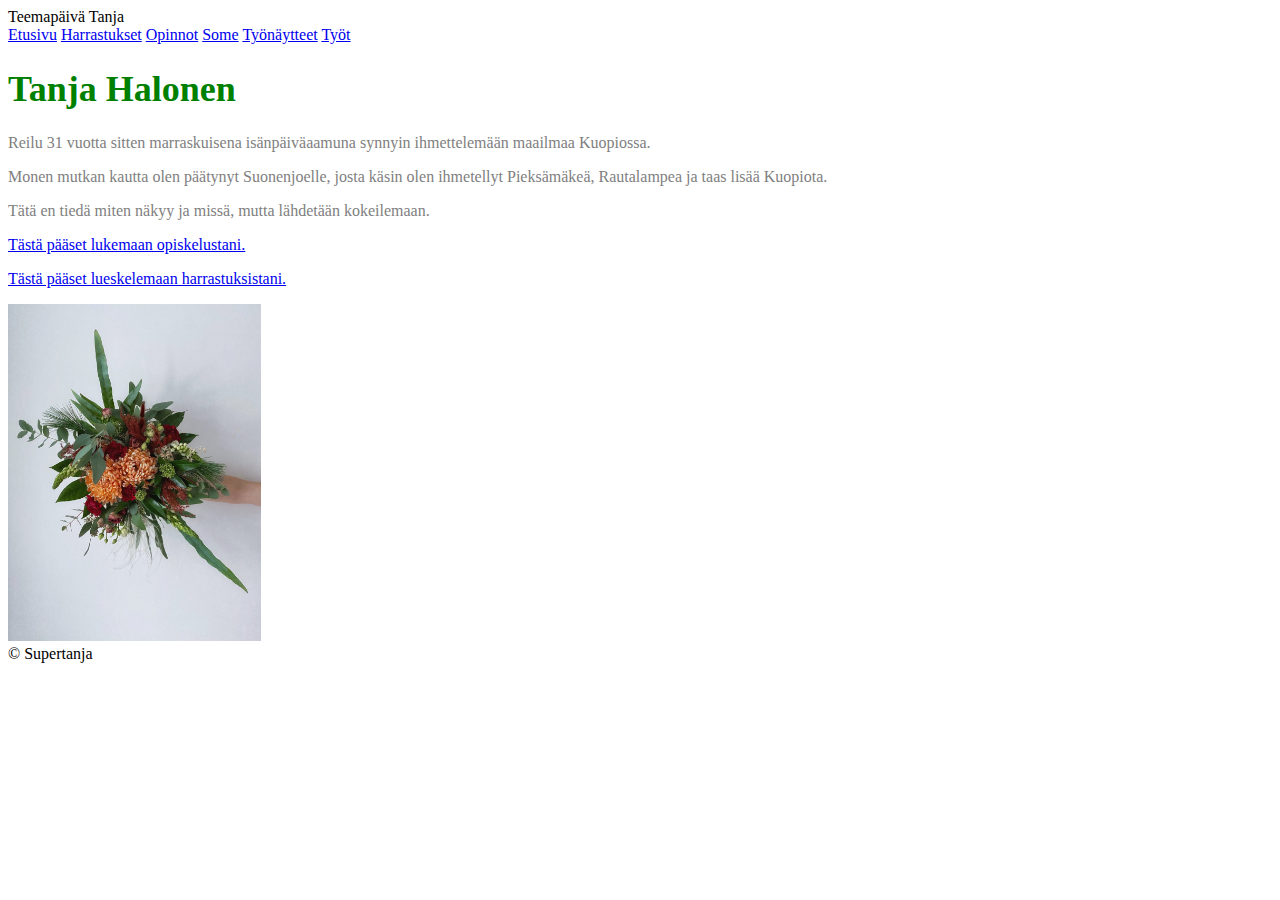
==== index.html @ 8bba98e3 "aloitus taas" ====
<!DOCTYPE html>
<html lang="fi">
<head>
    <meta charset="UTF-8">
    <meta http-equiv="X-UA-Compatible" content="IE=edge">
    <meta name="viewport" content="width=device-width, initial-scale=1.0">
    <title>Ihan itee</title>
    <link rel="stylesheet" href="tyylit.css">
</head>
<body>
    <header>
        <span>Teemapäivä Tanja</span>
    </header>
        <nav>
            <a href="https://pmk.esedu.fi/tanja.tepponen/public_html/">Etusivu</a>
            <a href="https://pmk.esedu.fi/tanja.tepponen/public_html/harrastukset.html">Harrastukset</a> 
            <a href="https://pmk.esedu.fi/tanja.tepponen/public_html/opinnot.html">Opinnot</a>
            <a href="https://pmk.esedu.fi/tanja.tepponen/public_html/some.html">Some</a>
            <a href="https://pmk.esedu.fi/tanja.tepponen/public_html/työnäytteet.html">Työnäytteet</a>
            <a href="https://pmk.esedu.fi/tanja.tepponen/public_html/työt.html">Työt</a>
        </nav>

 
        <h1>Tanja Halonen</h1>
        <p>Reilu 31 vuotta sitten marraskuisena isänpäiväaamuna synnyin ihmettelemään maailmaa Kuopiossa.</p>
        <p>Monen mutkan kautta olen päätynyt Suonenjoelle, josta käsin olen ihmetellyt Pieksämäkeä, Rautalampea ja taas lisää Kuopiota.</p>
        <p>Tätä en tiedä miten näkyy ja missä, mutta lähdetään kokeilemaan. </p>

    

    <p><a href="https://pmk.esedu.fi/tanja.tepponen/public_html/opinnot.html" target="_blank">Tästä pääset lukemaan opiskelustani.</a></p>
    <p><a href="https://pmk.esedu.fi/tanja.tepponen/public_html/harrastukset.html">Tästä pääset lueskelemaan harrastuksistani.</a></p>
    <img src="img/Kukkakimppu.jpg" alt="Kukkakimppu" style="width: 20%">

    <footer>
        &copy; Supertanja
    </footer>

</body>
</html>
---- tyylit.css ----
h1 { color: green; font-size: 36px;}
h2 { color: greenyellow; font-size: 28px;}
h3 { color: yellowgreen; font-size: 22px;}
p { color: grey; font-size: 16px;}
link, blockquote { color: rgb(226, 142, 142)}


[class~="olen"] {color: red;}

.olen { color: red; }

#olen { color: purple}
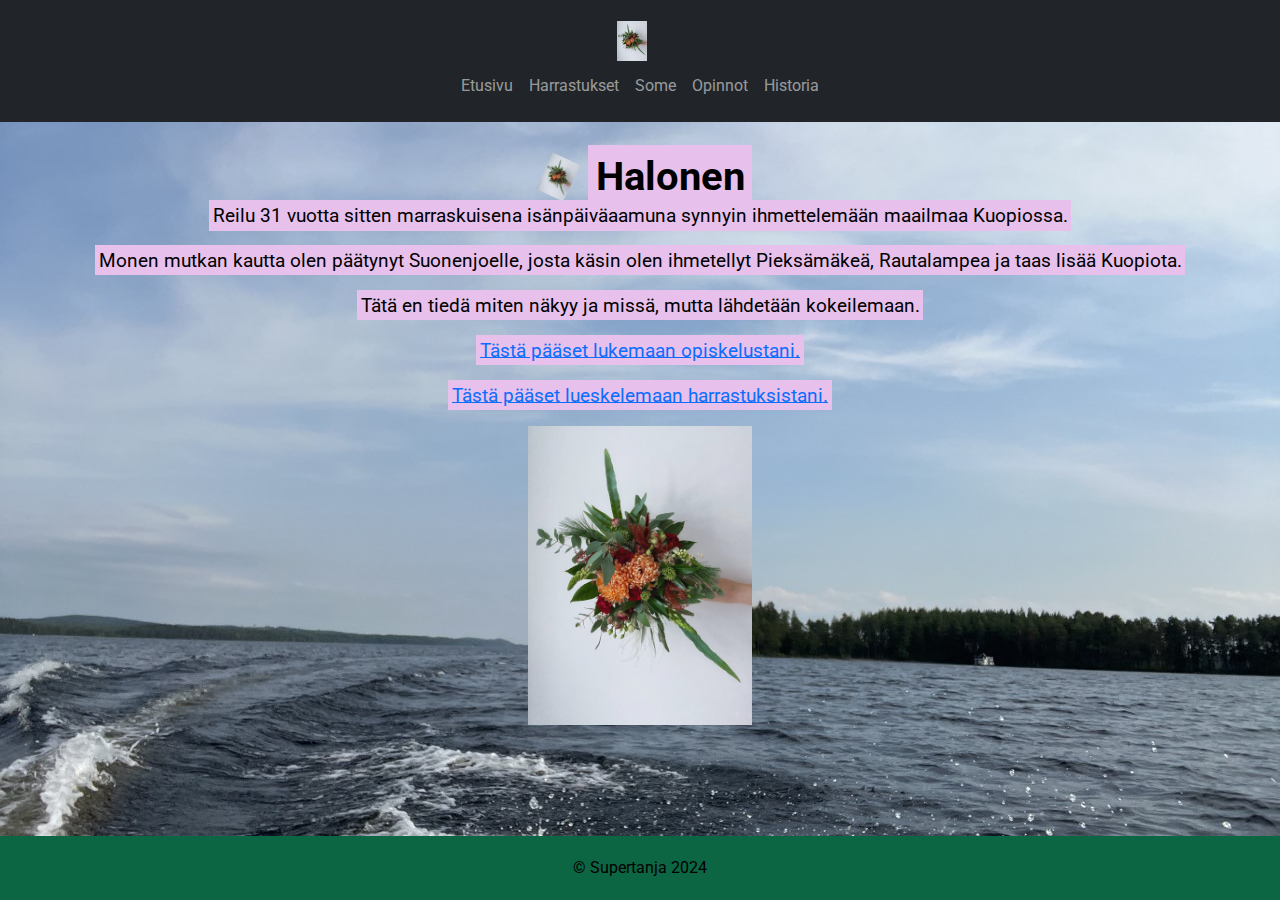
==== commit 5db80c45: "valamis" ====
--- a/index.html
+++ b/index.html
@@ -1,40 +1,72 @@
 <!DOCTYPE html>
-<html lang="fi">
+<html>
+    <html lang="fi">
 <head>
     <meta charset="UTF-8">
-    <meta http-equiv="X-UA-Compatible" content="IE=edge">
-    <meta name="viewport" content="width=device-width, initial-scale=1.0">
-    <title>Ihan itee</title>
-    <link rel="stylesheet" href="tyylit.css">
+
+    <title>Tanja Ha</title>
+    <link rel="stylesheet" href="./css/bootstrap.min.css">
+
+    <link href="https://fonts.googleapis.com/css2?family=Roboto" rel="stylesheet">
+    <link rel="stylesheet" href="./css/style.css">
+    <link rel="stylesheet" href="./css/mobiili.css">
+    <script src="./js/bootstrap.bundle.min.js"></script>
+
 </head>
-<body>
-    <header>
-        <span>Teemapäivä Tanja</span>
-    </header>
-        <nav>
-            <a href="https://pmk.esedu.fi/tanja.tepponen/public_html/">Etusivu</a>
-            <a href="https://pmk.esedu.fi/tanja.tepponen/public_html/harrastukset.html">Harrastukset</a> 
-            <a href="https://pmk.esedu.fi/tanja.tepponen/public_html/opinnot.html">Opinnot</a>
-            <a href="https://pmk.esedu.fi/tanja.tepponen/public_html/some.html">Some</a>
-            <a href="https://pmk.esedu.fi/tanja.tepponen/public_html/työnäytteet.html">Työnäytteet</a>
-            <a href="https://pmk.esedu.fi/tanja.tepponen/public_html/työt.html">Työt</a>
-        </nav>
+<body> 
+    <nav class="navbar navbar-expand-lg navbar-dark bg-dark container-fluid">
+        <div class="container py-2">
+            <span class="navbar-brand">
+                <img src="./css/img/Kukkakimppu.jpg" alt="kukkakimppu" height="40px">  
+            </span>
+    
+            <button class="navbar-toggler" type="button" data-bs-toggle="collapse" data-bs-target="#myNavbar" aria-controls="nav  barSupportedContent" aria-expanded="false" aria-label="Toggle navigation">
+                <span class="navbar-toggler-icon"></span>
+            </button>
+    
+            <div class="collapse navbar-collapse justify-content-end" id="myNavbar"> 
+                <ul class="navbar-nav">
+                    <li class="nav-item">
+                        <a href="./index.html" class="nav-link text-center">Etusivu</a>
+                    </li>
+                    <li class="nav-item">
+                        <a href="./harrastukset.html" class="nav-link text-center">Harrastukset</a>
+                    </li>
+                    <li class="nav-item">
+                        <a href="./some.html" class="nav-link text-center">Some</a>
+                    </li>
+                    <li class="nav-item">
+                        <a href="./opinnot.html" class="nav-link text-center">Opinnot</a>
+                    </li>
+                    <li class="nav-item">
+                        <a href="./Duunit.html" class="nav-link text-center">Historia</a>
+                    </li> 
+                </ul>
+            </div>
+        </div>
+    </nav>
 
- 
-        <h1>Tanja Halonen</h1>
-        <p>Reilu 31 vuotta sitten marraskuisena isänpäiväaamuna synnyin ihmettelemään maailmaa Kuopiossa.</p>
-        <p>Monen mutkan kautta olen päätynyt Suonenjoelle, josta käsin olen ihmetellyt Pieksämäkeä, Rautalampea ja taas lisää Kuopiota.</p>
-        <p>Tätä en tiedä miten näkyy ja missä, mutta lähdetään kokeilemaan. </p>
+    <section id="showcase"> 
+        <div class="container">
+            <div id="branding">
+                <h1><strong><span class="mark"><img src="./css/img/Kukkakimppu.jpg" alt="kukkakimppu">Halonen</span></strong></h1>
+            </div>
+                <p><span class="mark">Reilu 31 vuotta sitten marraskuisena isänpäiväaamuna synnyin ihmettelemään maailmaa Kuopiossa.</span></p>
+                <p><span class="mark">Monen mutkan kautta olen päätynyt Suonenjoelle, josta käsin olen ihmetellyt Pieksämäkeä, Rautalampea ja taas lisää Kuopiota.</span></p>
+                <p><span class="mark">Tätä en tiedä miten näkyy ja missä, mutta lähdetään kokeilemaan. </span></p>
 
     
 
-    <p><a href="https://pmk.esedu.fi/tanja.tepponen/public_html/opinnot.html" target="_blank">Tästä pääset lukemaan opiskelustani.</a></p>
-    <p><a href="https://pmk.esedu.fi/tanja.tepponen/public_html/harrastukset.html">Tästä pääset lueskelemaan harrastuksistani.</a></p>
-    <img src="img/Kukkakimppu.jpg" alt="Kukkakimppu" style="width: 20%">
+    <p><span class="mark"><a href="https://pmk.esedu.fi/tanja.tepponen/594/opinnot.html" target="_blank">Tästä pääset lukemaan opiskelustani.</a></span></p>
+    <p><span class="mark"><a href="https://pmk.esedu.fi/tanja.tepponen/594/harrastukset.html">Tästä pääset lueskelemaan harrastuksistani.</a></span></p>
+    <img src="./css/img/Kukkakimppu.jpg" alt="Kukkakimppu" style="width: 20%">
+        </div>
+    </section>
+
 
     <footer>
-        &copy; Supertanja
+        &copy; Supertanja 2024
     </footer>
 
 </body>
-</html>+</html>  --- a/css/style.css
+++ b/css/style.css
@@ -0,0 +1,227 @@
+body {
+    font-size: 15px/1.5;
+    margin: 10px;
+    padding: 0;
+    font-family: 'Roboto', sans-serif;
+    background-color: #e7c1eb;
+    background-image: url("./img/Iisvesi\ veneestä.jpg");
+    background-repeat: repeat-y;
+    background-position: center;
+    color: var(--teksti);
+     display: flex;
+    flex-direction: column;
+    min-height: 100vh; /* Aseta vähimmäiskorkeus näytön korkeudelle */
+    
+    
+}
+
+ul {
+
+    margin: 0;
+    padding: 0;
+    float: left;
+    display: inline;
+}
+
+
+.highlight {
+    color: rgb(44, 116, 134);
+    font-weight: bold;
+
+}
+
+.dark {
+    background-color: #f4f4f4;
+    padding: 15px;
+    color: #eb0606;
+}
+header {
+    background-color: rgb(105, 21, 67);
+    color: #000000;
+    padding: 30px 0px;
+    min-height: 70px;
+    border-bottom: #ebaaff 3px solid;
+
+}
+
+#branding img {
+    display: block;
+    float: left;
+    padding: 5px;
+    margin: 0px 10px 0px 10px;
+    height: 50px;
+    -ms-transform: rotate(25deg); 
+    -webkit-transform: rotate(deg);
+    transform: rotate(25deg);
+
+}
+
+#branding h1 {
+    margin: 0px;
+}
+
+header a {
+    color: #ffffff;
+    text-decoration: none;
+    text-transform: uppercase;
+    font-size: 18px;
+}
+
+header li {
+    display: inline;
+    padding: 0 20px;
+}
+
+header nav {
+    float: right;
+    margin-top: 15px;
+}
+
+header #branding {
+    float: left;
+}
+
+main {
+    font-size: 1.5em;
+    line-height: 1.5em;
+}
+
+section {
+    max-width: 1200px;
+    width: 100%;
+    margin: 20px auto;
+}
+
+#showcase {
+    background-image: url(./css/img/Kukkakimppu.jpg);
+    background-repeat: repeat-y; /* Toista vain pystysuunnassa */
+    background-size: 100% auto;  /* Tee taustakuva aina näytön levyiseksi ja toista pystysuunnassa tarvittaessa */
+    
+    width: 100%;
+    color: #000000;
+
+    flex: 1;
+} 
+body, html {
+    height: 100%; /* Aseta bodyn ja html:n korkeus 100%:iin */
+    margin: 0; /* Nollaa bodyn ja html:n marginaalit */
+}
+
+.container {
+    display: flex;
+    align-items: center;
+    flex-direction: column;
+    padding: 10px 10px;
+}
+
+.main-box {
+    width: 100%;
+    padding: 20px;
+    margin: 20px 10px 10px 10px;
+    max-width: 1200px;
+    border-radius: 10px;
+    text-align: center;
+    display: grid;
+    grid-template-columns: repeat(auto-fill, minmax(250px, 1fr));
+    gap: 20px;
+    overflow: hidden; /* Estää .box-elementtien menemisen yli showcase:n */
+}
+
+.box {
+    box-sizing: border-box;
+    max-width: 250px;
+    background-color: rgba(255, 255, 255, 0.8);
+    padding: 20px;
+    border-radius: 10px;
+    text-align: center;
+}
+
+.otsikko {
+    grid-column: span 4;
+    text-align: center;
+    margin-bottom: 20px; /* Voit säätää tarvittaessa */
+}
+
+
+.box h2 {
+    color: #000000;
+}
+
+.box p {
+    margin: 10px 0;
+}
+
+
+#showcase p {
+    font-size: 1.2em;
+}
+
+#main-col {
+    width: 100%;
+    line-height: 1.5em;
+    grid-column: span 4;
+}
+
+#main-col h1 {
+    font-size: 1.5em;
+    margin-top: 0;
+    grid-column: span 4;
+}
+
+#sidebar {
+    float: right;
+    width: 30%;
+    line-height: 1.5em;
+    padding: 15px;
+}
+
+#sidebar h3 {
+    font-size: 1.3em;
+}
+
+#sidebar img {
+    max-width: 100%;
+}
+
+footer {
+
+    bottom: 0;
+    padding: 20px;
+    color: #000000;
+    background-color: rgb(12, 102, 68);
+    width: 100%;
+    text-align: center;
+    position: relative;
+    clear: both; /* Varmista, ettei footer mene muiden elementtien päälle */
+    margin-top: auto;
+}
+
+table {
+    width: 100%;
+    border-collapse: collapse;
+  }
+  
+  th, td {
+    border: 1px solid #ddd;
+    padding: 8px;
+    text-align: left;
+  }
+  
+  td strong {
+    display: inline-block;
+    margin-right: 8px;
+  }
+  
+  tr:nth-child(even) {
+    background-color: #f2f2f2;
+  }
+  
+  td p {
+    margin-bottom: 10px;
+  }
+
+.mark {
+    color: rgb(0, 0, 0); /* Vaihda väri haluamaksesi */
+    background-color: #e7c1eb;
+}
+
--- a/css/mobiili.css
+++ b/css/mobiili.css
@@ -0,0 +1,17 @@
+@media only screen and (min-width: 800px) and (max-width: 1200px) {
+    .main-box {
+        grid-template-columns: repeat(auto-fill, minmax(calc(50% - 10px), 1fr)); /* 2 laatikkoa vierekkäin, ottaen huomioon marginaalit */
+    }
+
+    .box {
+        max-width: 100%; /* Laatikon maksimileveys on 100% näytöstä */
+        width: 100%; /* Laatikon leveys on 100% näytöstä */
+        margin: 0 10px 20px 0; /* Lisää marginaali oikealle ja alaspäin */
+    }
+
+    .otsikko {
+        grid-column: span 2; /* Muuta span-arvoa otsikolle kattaaksesi 2 laatikkoa */
+        margin-bottom: 20px; /* Säädä tarvittaessa */
+    }
+    
+}
